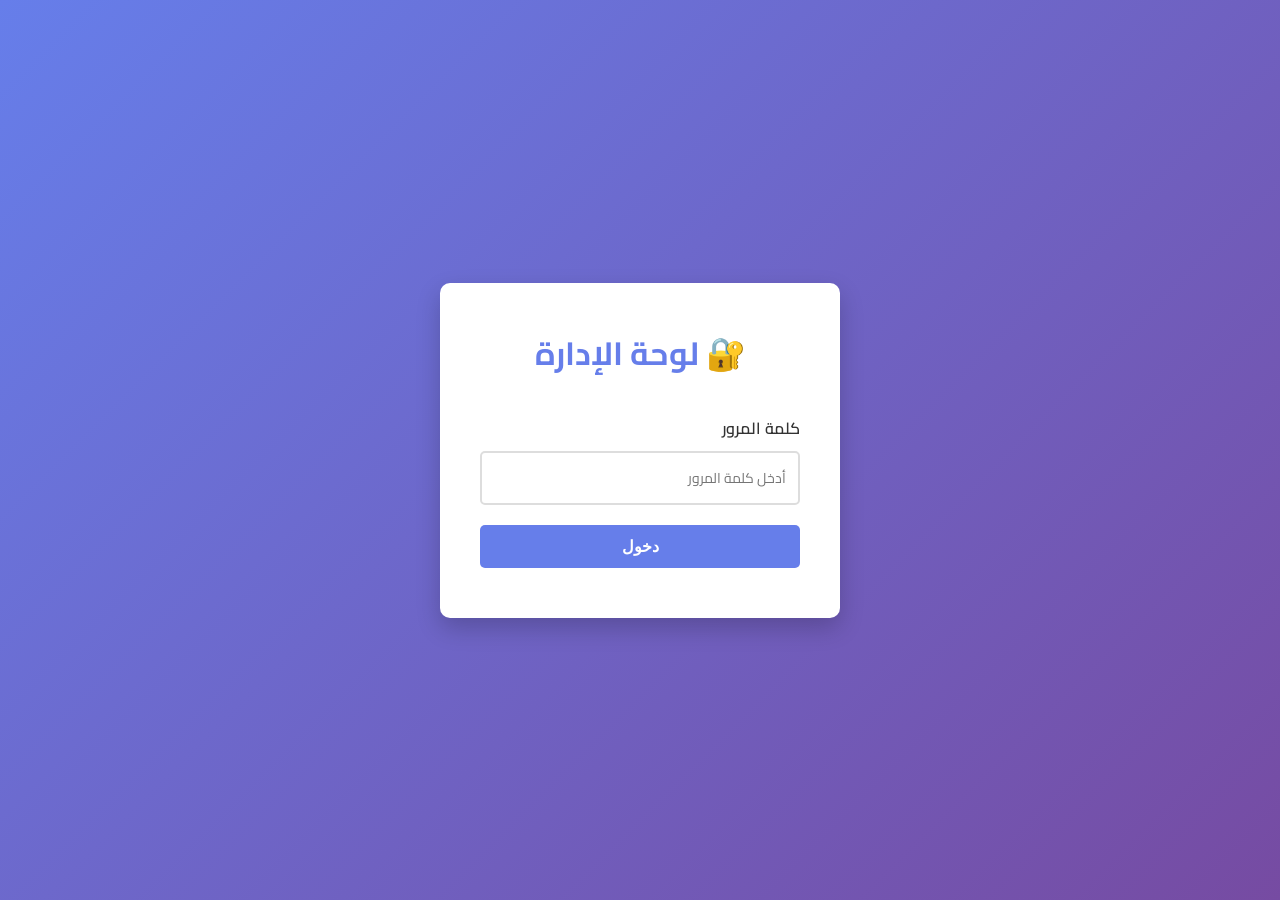
==== admin.html @ 6817ad27 "إضافة صفحة لوحة الإدارة (admin.html)" ====
<!DOCTYPE html>
<html lang="ar" dir="rtl">
<head>
  <meta charset="UTF-8" />
  <meta name="viewport" content="width=device-width, initial-scale=1.0" />
  <title>لوحة الإدارة - Health Care</title>
  <link rel="preconnect" href="https://fonts.googleapis.com">
  <link rel="preconnect" href="https://fonts.gstatic.com" crossorigin>
  <link href="https://fonts.googleapis.com/css2?family=Cairo:wght@400;500;600;700;800&display=swap" rel="stylesheet">
  <style>
    * {
      margin: 0;
      padding: 0;
      box-sizing: border-box;
    }

    body {
      font-family: 'Cairo', sans-serif;
      background: #f5f5f5;
      color: #333;
    }

    .login-container {
      display: flex;
      justify-content: center;
      align-items: center;
      min-height: 100vh;
      background: linear-gradient(135deg, #667eea 0%, #764ba2 100%);
    }

    .login-box {
      background: white;
      padding: 40px;
      border-radius: 10px;
      box-shadow: 0 10px 25px rgba(0, 0, 0, 0.2);
      width: 100%;
      max-width: 400px;
    }

    .login-box h1 {
      text-align: center;
      margin-bottom: 30px;
      color: #667eea;
    }

    .form-group {
      margin-bottom: 20px;
    }

    .form-group label {
      display: block;
      margin-bottom: 8px;
      font-weight: 600;
    }

    .form-group input {
      width: 100%;
      padding: 12px;
      border: 2px solid #ddd;
      border-radius: 5px;
      font-family: 'Cairo', sans-serif;
      font-size: 16px;
    }

    .form-group input:focus {
      outline: none;
      border-color: #667eea;
    }

    .login-btn {
      width: 100%;
      padding: 12px;
      background: #667eea;
      color: white;
      border: none;
      border-radius: 5px;
      font-size: 16px;
      font-weight: 600;
      cursor: pointer;
      transition: background 0.3s;
    }

    .login-btn:hover {
      background: #764ba2;
    }

    .error {
      color: #e74c3c;
      margin-top: 10px;
      text-align: center;
    }

    /* Admin Panel */
    .admin-container {
      display: none;
      min-height: 100vh;
      background: #f5f5f5;
    }

    .admin-header {
      background: #667eea;
      color: white;
      padding: 20px;
      display: flex;
      justify-content: space-between;
      align-items: center;
    }

    .admin-header h1 {
      font-size: 24px;
    }

    .logout-btn {
      padding: 10px 20px;
      background: #e74c3c;
      color: white;
      border: none;
      border-radius: 5px;
      cursor: pointer;
      font-family: 'Cairo', sans-serif;
    }

    .admin-content {
      padding: 30px;
      max-width: 1200px;
      margin: 0 auto;
    }

    .tabs {
      display: flex;
      gap: 10px;
      margin-bottom: 30px;
      border-bottom: 2px solid #ddd;
    }

    .tab-button {
      padding: 12px 20px;
      background: white;
      border: none;
      cursor: pointer;
      font-family: 'Cairo', sans-serif;
      font-size: 16px;
      font-weight: 600;
      border-bottom: 3px solid transparent;
      transition: all 0.3s;
    }

    .tab-button.active {
      color: #667eea;
      border-bottom-color: #667eea;
    }

    .tab-content {
      display: none;
    }

    .tab-content.active {
      display: block;
    }

    .form-section {
      background: white;
      padding: 25px;
      border-radius: 10px;
      box-shadow: 0 2px 10px rgba(0, 0, 0, 0.1);
      margin-bottom: 30px;
    }

    .form-section h2 {
      margin-bottom: 20px;
      color: #667eea;
    }

    .form-row {
      display: grid;
      grid-template-columns: 1fr 1fr;
      gap: 20px;
      margin-bottom: 20px;
    }

    .form-row.full {
      grid-template-columns: 1fr;
    }

    .form-group {
      display: flex;
      flex-direction: column;
    }

    .form-group label {
      margin-bottom: 8px;
      font-weight: 600;
      color: #333;
    }

    .form-group input,
    .form-group textarea,
    .form-group select {
      padding: 12px;
      border: 2px solid #ddd;
      border-radius: 5px;
      font-family: 'Cairo', sans-serif;
      font-size: 14px;
    }

    .form-group input:focus,
    .form-group textarea:focus,
    .form-group select:focus {
      outline: none;
      border-color: #667eea;
    }

    .form-group textarea {
      resize: vertical;
      min-height: 80px;
    }

    .button-group {
      display: flex;
      gap: 10px;
      justify-content: flex-end;
    }

    .btn {
      padding: 12px 25px;
      border: none;
      border-radius: 5px;
      cursor: pointer;
      font-family: 'Cairo', sans-serif;
      font-weight: 600;
      transition: all 0.3s;
    }

    .btn-primary {
      background: #667eea;
      color: white;
    }

    .btn-primary:hover {
      background: #764ba2;
    }

    .btn-secondary {
      background: #95a5a6;
      color: white;
    }

    .btn-secondary:hover {
      background: #7f8c8d;
    }

    .btn-danger {
      background: #e74c3c;
      color: white;
    }

    .btn-danger:hover {
      background: #c0392b;
    }

    .btn-success {
      background: #27ae60;
      color: white;
    }

    .btn-success:hover {
      background: #229954;
    }

    .products-table {
      width: 100%;
      border-collapse: collapse;
      background: white;
      border-radius: 10px;
      overflow: hidden;
      box-shadow: 0 2px 10px rgba(0, 0, 0, 0.1);
    }

    .products-table thead {
      background: #667eea;
      color: white;
    }

    .products-table th,
    .products-table td {
      padding: 15px;
      text-align: right;
      border-bottom: 1px solid #ecf0f1;
    }

    .products-table tbody tr:hover {
      background: #f8f9fa;
    }

    .products-table .product-actions {
      display: flex;
      gap: 10px;
    }

    .btn-sm {
      padding: 8px 15px;
      font-size: 12px;
    }

    .image-preview {
      max-width: 100px;
      border-radius: 5px;
    }

    .empty-message {
      text-align: center;
      padding: 40px;
      color: #7f8c8d;
      font-size: 18px;
    }

    .category-select {
      display: flex;
      gap: 10px;
      margin-bottom: 20px;
    }

    .category-select label {
      display: flex;
      align-items: center;
      gap: 8px;
      cursor: pointer;
    }

    .success-message {
      background: #d4edda;
      color: #155724;
      padding: 15px;
      border-radius: 5px;
      margin-bottom: 20px;
      border: 1px solid #c3e6cb;
      display: none;
    }

    .success-message.show {
      display: block;
    }

    .modal-overlay {
      display: none;
      position: fixed;
      top: 0;
      left: 0;
      right: 0;
      bottom: 0;
      background: rgba(0, 0, 0, 0.5);
      z-index: 1000;
      justify-content: center;
      align-items: center;
    }

    .modal-overlay.show {
      display: flex;
    }

    .modal {
      background: white;
      border-radius: 10px;
      padding: 30px;
      max-width: 500px;
      width: 90%;
      box-shadow: 0 10px 40px rgba(0, 0, 0, 0.2);
    }

    .modal h3 {
      margin-bottom: 20px;
      color: #667eea;
    }

    .modal-buttons {
      display: flex;
      gap: 10px;
      justify-content: flex-end;
      margin-top: 20px;
    }

    @media (max-width: 768px) {
      .form-row {
        grid-template-columns: 1fr;
      }

      .products-table {
        font-size: 12px;
      }

      .products-table th,
      .products-table td {
        padding: 10px;
      }
    }
  </style>
</head>
<body>
  <!-- Login Form -->
  <div class="login-container" id="loginContainer">
    <div class="login-box">
      <h1>🔐 لوحة الإدارة</h1>
      <form onsubmit="handleLogin(event)">
        <div class="form-group">
          <label>كلمة المرور</label>
          <input type="password" id="passwordInput" placeholder="أدخل كلمة المرور" required />
        </div>
        <button type="submit" class="login-btn">دخول</button>
        <div class="error" id="loginError"></div>
      </form>
    </div>
  </div>

  <!-- Admin Panel -->
  <div class="admin-container" id="adminContainer">
    <header class="admin-header">
      <h1>🏥 لوحة إدارة Health Care</h1>
      <button class="logout-btn" onclick="handleLogout()">تسجيل الخروج</button>
    </header>

    <div class="admin-content">
      <div class="success-message" id="successMessage"></div>

      <div class="tabs">
        <button class="tab-button active" onclick="switchTab('add-product')">➕ إضافة منتج</button>
        <button class="tab-button" onclick="switchTab('manage-products')">📋 إدارة المنتجات</button>
        <button class="tab-button" onclick="switchTab('backup')">💾 النسخ الاحتياطية</button>
      </div>

      <!-- Add Product Tab -->
      <div class="tab-content active" id="add-product">
        <div class="form-section">
          <h2>إضافة منتج جديد</h2>
          <form onsubmit="handleAddProduct(event)">
            <div class="form-row">
              <div class="form-group">
                <label>اسم المنتج *</label>
                <input type="text" id="productName" placeholder="مثال: كمادات حرارية" required />
              </div>
              <div class="form-group">
                <label>السعر *</label>
                <input type="number" id="productPrice" placeholder="100" min="0" required />
              </div>
            </div>

            <div class="form-row">
              <div class="form-group">
                <label>الفئة *</label>
                <select id="productCategory" required>
                  <option value="">اختر الفئة</option>
                  <option value="health">🏠 الرعاية الصحية</option>
                  <option value="science">🎓 الكليات العلمية</option>
                  <option value="laboratory">🧪 معامل التحاليل الطبية</option>
                </select>
              </div>
              <div class="form-group">
                <label>الرمز التعبيري (Emoji) *</label>
                <input type="text" id="productEmoji" placeholder="مثال: 🧊" maxlength="2" required />
              </div>
            </div>

            <div class="form-row full">
              <div class="form-group">
                <label>الوصف *</label>
                <textarea id="productDescription" placeholder="وصف المنتج" required></textarea>
              </div>
            </div>

            <div class="form-row full">
              <div class="form-group">
                <label>رابط الصورة (URL) *</label>
                <input type="url" id="productImage" placeholder="https://..." required />
              </div>
            </div>

            <div class="button-group">
              <button type="button" class="btn btn-secondary" onclick="resetAddForm()">مسح</button>
              <button type="submit" class="btn btn-primary">➕ إضافة المنتج</button>
            </div>
          </form>
        </div>
      </div>

      <!-- Manage Products Tab -->
      <div class="tab-content" id="manage-products">
        <div class="form-section">
          <h2>إدارة المنتجات</h2>
          <div id="productsContainer" class="empty-message">جاري التحميل...</div>
        </div>
      </div>

      <!-- Backup Tab -->
      <div class="tab-content" id="backup">
        <div class="form-section">
          <h2>النسخ الاحتياطية</h2>
          <p style="margin-bottom: 20px;">استخدم هذه الخيارات للنسخ الاحتياطي واستعادة بيانات المنتجات.</p>
          <div class="button-group">
            <button class="btn btn-primary" onclick="exportData()">📥 تصدير البيانات (JSON)</button>
            <button class="btn btn-success" onclick="document.getElementById('importFile').click()">📤 استيراد البيانات</button>
            <button class="btn btn-danger" onclick="confirmResetData()">🔄 إعادة تعيين البيانات الافتراضية</button>
          </div>
          <input type="file" id="importFile" accept=".json" style="display: none" onchange="handleImportData(event)" />
        </div>
      </div>
    </div>
  </div>

  <!-- Edit Modal -->
  <div class="modal-overlay" id="editModal">
    <div class="modal">
      <h3>تعديل المنتج</h3>
      <form onsubmit="handleEditProduct(event)">
        <input type="hidden" id="editProductId" />
        <div class="form-group">
          <label>اسم المنتج</label>
          <input type="text" id="editProductName" required />
        </div>
        <div class="form-group">
          <label>السعر</label>
          <input type="number" id="editProductPrice" min="0" required />
        </div>
        <div class="form-group">
          <label>الوصف</label>
          <textarea id="editProductDescription" required></textarea>
        </div>
        <div class="form-group">
          <label>الرمز التعبيري</label>
          <input type="text" id="editProductEmoji" maxlength="2" required />
        </div>
        <div class="form-group">
          <label>رابط الصورة</label>
          <input type="url" id="editProductImage" required />
        </div>
        <div class="modal-buttons">
          <button type="button" class="btn btn-secondary" onclick="closeEditModal()">إلغاء</button>
          <button type="submit" class="btn btn-primary">✓ حفظ التغييرات</button>
        </div>
      </form>
    </div>
  </div>

  <!-- Delete Confirmation Modal -->
  <div class="modal-overlay" id="deleteModal">
    <div class="modal">
      <h3>تأكيد الحذف</h3>
      <p>هل أنت متأكد من حذف هذا المنتج؟</p>
      <div class="modal-buttons">
        <button class="btn btn-secondary" onclick="closeDeleteModal()">إلغاء</button>
        <button class="btn btn-danger" onclick="confirmDelete()">✓ حذف</button>
      </div>
    </div>
  </div>

  <script src="admin.js"></script>
</body>
</html>
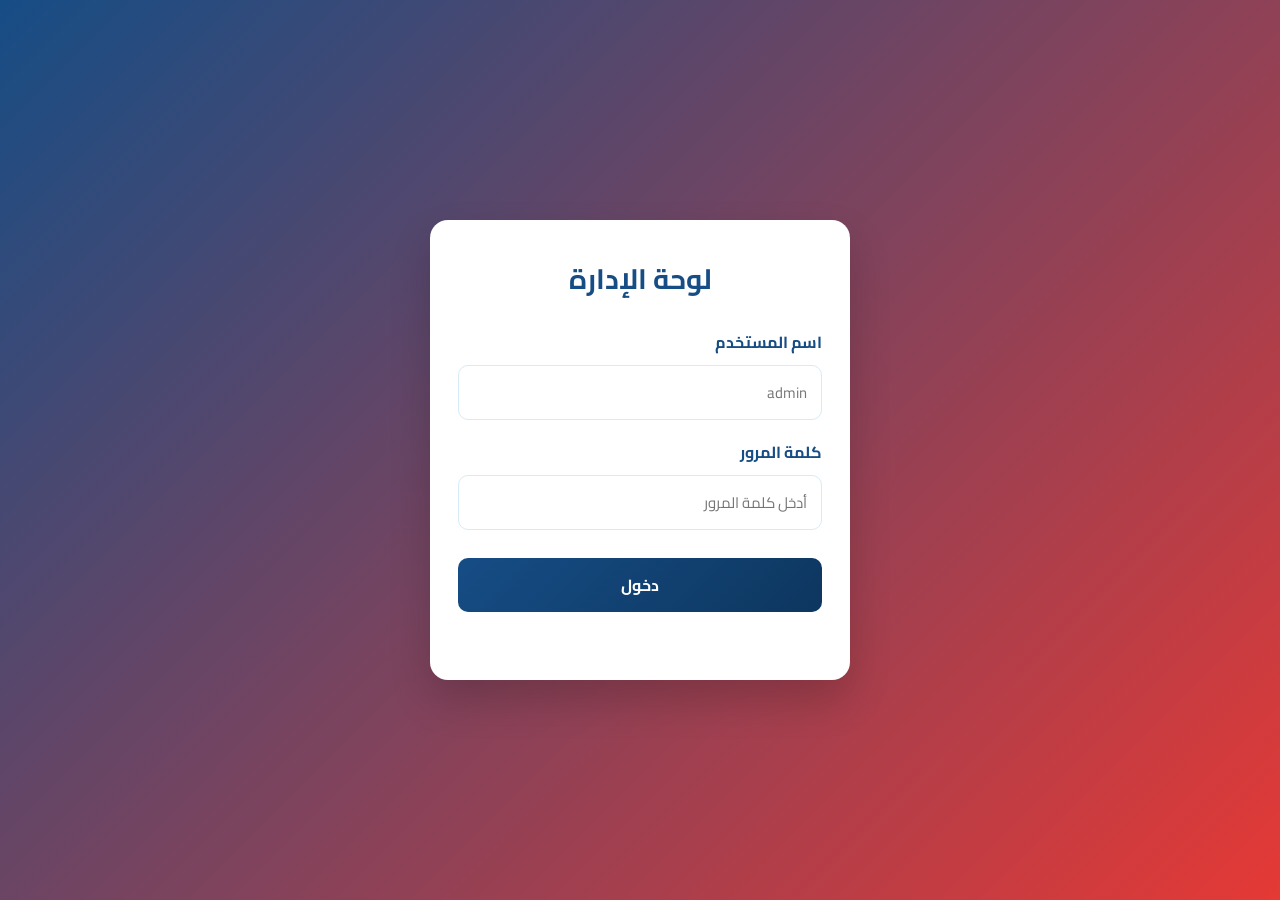
==== commit 50ee962b: "Refactor admin.html for improved UI and styling Updated the title and improved styling variables in " ====
--- a/admin.html
+++ b/admin.html
@@ -3,551 +3,488 @@
 <head>
   <meta charset="UTF-8" />
   <meta name="viewport" content="width=device-width, initial-scale=1.0" />
-  <title>لوحة الإدارة - Health Care</title>
+  <title>لوحة الإدارة | Health Care</title>
   <link rel="preconnect" href="https://fonts.googleapis.com">
   <link rel="preconnect" href="https://fonts.gstatic.com" crossorigin>
   <link href="https://fonts.googleapis.com/css2?family=Cairo:wght@400;500;600;700;800&display=swap" rel="stylesheet">
   <style>
-    * {
-      margin: 0;
-      padding: 0;
-      box-sizing: border-box;
-    }
-
+    :root {
+      --primary: #164d85;
+      --primary-dark: #0d365f;
+      --secondary: #e53935;
+      --secondary-dark: #c62828;
+      --soft-blue: #ebf8ff;
+      --soft-bg: #f4fbff;
+      --white: #ffffff;
+      --text: #173b63;
+      --muted: #55789b;
+      --border: #d7ebf6;
+    }
+
+    * { box-sizing: border-box; margin: 0; padding: 0; }
     body {
-      font-family: 'Cairo', sans-serif;
-      background: #f5f5f5;
-      color: #333;
+      font-family: "Cairo", sans-serif;
+      background: var(--soft-bg);
+      color: var(--text);
+      direction: rtl;
+      line-height: 1.8;
     }
 
     .login-container {
-      display: flex;
+      min-height: 100vh;
+      display: flex;
+      align-items: center;
       justify-content: center;
-      align-items: center;
-      min-height: 100vh;
-      background: linear-gradient(135deg, #667eea 0%, #764ba2 100%);
+      background: linear-gradient(135deg, var(--primary), var(--secondary));
+      padding: 20px;
     }
 
     .login-box {
-      background: white;
-      padding: 40px;
-      border-radius: 10px;
-      box-shadow: 0 10px 25px rgba(0, 0, 0, 0.2);
       width: 100%;
-      max-width: 400px;
+      max-width: 420px;
+      background: var(--white);
+      border-radius: 18px;
+      padding: 34px 28px;
+      box-shadow: 0 20px 40px rgba(0, 0, 0, 0.18);
     }
 
     .login-box h1 {
+      color: var(--primary);
       text-align: center;
-      margin-bottom: 30px;
-      color: #667eea;
+      margin-bottom: 24px;
+      font-size: 28px;
     }
 
     .form-group {
-      margin-bottom: 20px;
+      margin-bottom: 18px;
     }
 
     .form-group label {
       display: block;
       margin-bottom: 8px;
-      font-weight: 600;
-    }
-
-    .form-group input {
-      width: 100%;
-      padding: 12px;
-      border: 2px solid #ddd;
-      border-radius: 5px;
-      font-family: 'Cairo', sans-serif;
-      font-size: 16px;
-    }
-
-    .form-group input:focus {
-      outline: none;
-      border-color: #667eea;
-    }
-
-    .login-btn {
-      width: 100%;
-      padding: 12px;
-      background: #667eea;
-      color: white;
-      border: none;
-      border-radius: 5px;
-      font-size: 16px;
-      font-weight: 600;
-      cursor: pointer;
-      transition: background 0.3s;
-    }
-
-    .login-btn:hover {
-      background: #764ba2;
-    }
-
-    .error {
-      color: #e74c3c;
-      margin-top: 10px;
-      text-align: center;
-    }
-
-    /* Admin Panel */
-    .admin-container {
-      display: none;
-      min-height: 100vh;
-      background: #f5f5f5;
-    }
-
-    .admin-header {
-      background: #667eea;
-      color: white;
-      padding: 20px;
-      display: flex;
-      justify-content: space-between;
-      align-items: center;
-    }
-
-    .admin-header h1 {
-      font-size: 24px;
-    }
-
-    .logout-btn {
-      padding: 10px 20px;
-      background: #e74c3c;
-      color: white;
-      border: none;
-      border-radius: 5px;
-      cursor: pointer;
-      font-family: 'Cairo', sans-serif;
-    }
-
-    .admin-content {
-      padding: 30px;
-      max-width: 1200px;
-      margin: 0 auto;
-    }
-
-    .tabs {
-      display: flex;
-      gap: 10px;
-      margin-bottom: 30px;
-      border-bottom: 2px solid #ddd;
-    }
-
-    .tab-button {
-      padding: 12px 20px;
-      background: white;
-      border: none;
-      cursor: pointer;
-      font-family: 'Cairo', sans-serif;
-      font-size: 16px;
-      font-weight: 600;
-      border-bottom: 3px solid transparent;
-      transition: all 0.3s;
-    }
-
-    .tab-button.active {
-      color: #667eea;
-      border-bottom-color: #667eea;
-    }
-
-    .tab-content {
-      display: none;
-    }
-
-    .tab-content.active {
-      display: block;
-    }
-
-    .form-section {
-      background: white;
-      padding: 25px;
-      border-radius: 10px;
-      box-shadow: 0 2px 10px rgba(0, 0, 0, 0.1);
-      margin-bottom: 30px;
-    }
-
-    .form-section h2 {
-      margin-bottom: 20px;
-      color: #667eea;
-    }
-
-    .form-row {
-      display: grid;
-      grid-template-columns: 1fr 1fr;
-      gap: 20px;
-      margin-bottom: 20px;
-    }
-
-    .form-row.full {
-      grid-template-columns: 1fr;
-    }
-
-    .form-group {
-      display: flex;
-      flex-direction: column;
-    }
-
-    .form-group label {
-      margin-bottom: 8px;
-      font-weight: 600;
-      color: #333;
+      color: var(--primary);
+      font-weight: 700;
     }
 
     .form-group input,
     .form-group textarea,
     .form-group select {
-      padding: 12px;
-      border: 2px solid #ddd;
-      border-radius: 5px;
-      font-family: 'Cairo', sans-serif;
-      font-size: 14px;
+      width: 100%;
+      padding: 12px 14px;
+      border-radius: 10px;
+      border: 1px solid var(--border);
+      font-size: 15px;
+      font-family: "Cairo", sans-serif;
+      outline: none;
     }
 
     .form-group input:focus,
     .form-group textarea:focus,
     .form-group select:focus {
-      outline: none;
-      border-color: #667eea;
+      border-color: var(--primary);
+      box-shadow: 0 0 0 4px rgba(22, 77, 133, 0.08);
     }
 
     .form-group textarea {
+      min-height: 90px;
       resize: vertical;
-      min-height: 80px;
-    }
-
-    .button-group {
-      display: flex;
+    }
+
+    .login-btn,
+    .btn {
+      border: none;
+      border-radius: 10px;
+      padding: 12px 18px;
+      font-family: "Cairo", sans-serif;
+      font-weight: 700;
+      cursor: pointer;
+      transition: 0.2s ease;
+    }
+
+    .login-btn {
+      width: 100%;
+      background: linear-gradient(135deg, var(--primary), var(--primary-dark));
+      color: var(--white);
+      font-size: 16px;
+      margin-top: 10px;
+    }
+
+    .login-btn:hover { transform: translateY(-2px); }
+
+    .error {
+      color: var(--secondary);
+      font-weight: 700;
+      text-align: center;
+      margin-top: 12px;
+      min-height: 22px;
+    }
+
+    .admin-panel {
+      display: none;
+      max-width: 1300px;
+      margin: 0 auto;
+      padding: 28px 18px 50px;
+    }
+
+    .topbar {
+      display: flex;
+      justify-content: space-between;
+      align-items: center;
+      background: var(--white);
+      border-radius: 16px;
+      box-shadow: 0 8px 24px rgba(0,0,0,0.06);
+      padding: 20px 24px;
+      margin-bottom: 22px;
+      flex-wrap: wrap;
       gap: 10px;
+    }
+
+    .topbar h2 {
+      color: var(--primary);
+      font-size: 24px;
+    }
+
+    .topbar-actions {
+      display: flex;
+      gap: 10px;
+      align-items: center;
+    }
+
+    .logout-btn {
+      background: var(--secondary);
+      color: var(--white);
+      padding: 12px 20px;
+    }
+
+    .logout-btn:hover {
+      background: var(--secondary-dark);
+    }
+
+    .tabs {
+      display: flex;
+      flex-wrap: wrap;
+      gap: 12px;
+      margin-bottom: 20px;
+    }
+
+    .tab-btn {
+      background: var(--white);
+      border: 1px solid var(--border);
+      border-radius: 10px;
+      color: var(--primary);
+      font-weight: 700;
+      cursor: pointer;
+      padding: 10px 16px;
+      transition: 0.2s ease;
+    }
+
+    .tab-btn.active {
+      background: #eef3ff;
+      border-color: #bad0ff;
+    }
+
+    .panel {
+      display: none;
+      background: var(--white);
+      box-shadow: 0 8px 24px rgba(0,0,0,0.06);
+      border-radius: 16px;
+      padding: 26px;
+    }
+
+    .panel.active { display: block; }
+
+    .panel h3 {
+      color: var(--primary);
+      margin-bottom: 18px;
+    }
+
+    .grid {
+      display: grid;
+      grid-template-columns: repeat(2, minmax(0, 1fr));
+      gap: 18px;
+    }
+
+    .grid .full {
+      grid-column: 1 / -1;
+    }
+
+    .actions {
+      display: flex;
       justify-content: flex-end;
-    }
-
-    .btn {
-      padding: 12px 25px;
-      border: none;
-      border-radius: 5px;
-      cursor: pointer;
-      font-family: 'Cairo', sans-serif;
-      font-weight: 600;
-      transition: all 0.3s;
+      gap: 10px;
+      margin-top: 18px;
+      flex-wrap: wrap;
     }
 
     .btn-primary {
-      background: #667eea;
-      color: white;
+      background: var(--primary);
+      color: var(--white);
     }
 
     .btn-primary:hover {
-      background: #764ba2;
+      background: var(--primary-dark);
+    }
+
+    .btn-danger {
+      background: var(--secondary);
+      color: var(--white);
+    }
+
+    .btn-danger:hover {
+      background: var(--secondary-dark);
     }
 
     .btn-secondary {
-      background: #95a5a6;
-      color: white;
-    }
-
-    .btn-secondary:hover {
-      background: #7f8c8d;
-    }
-
-    .btn-danger {
-      background: #e74c3c;
-      color: white;
-    }
-
-    .btn-danger:hover {
-      background: #c0392b;
+      background: #edf1f5;
+      color: var(--text);
     }
 
     .btn-success {
-      background: #27ae60;
-      color: white;
-    }
-
-    .btn-success:hover {
-      background: #229954;
-    }
-
-    .products-table {
+      background: #20b26b;
+      color: var(--white);
+    }
+
+    table {
       width: 100%;
       border-collapse: collapse;
-      background: white;
+      margin-top: 12px;
+    }
+
+    th, td {
+      text-align: right;
+      padding: 12px 10px;
+      border-bottom: 1px solid #eff3f8;
+      vertical-align: top;
+    }
+
+    th {
+      background: #f4f8ff;
+      color: var(--primary);
+      font-weight: 700;
+    }
+
+    img.product-thumb {
+      width: 72px;
+      height: 72px;
+      object-fit: cover;
       border-radius: 10px;
-      overflow: hidden;
-      box-shadow: 0 2px 10px rgba(0, 0, 0, 0.1);
-    }
-
-    .products-table thead {
-      background: #667eea;
-      color: white;
-    }
-
-    .products-table th,
-    .products-table td {
-      padding: 15px;
-      text-align: right;
-      border-bottom: 1px solid #ecf0f1;
-    }
-
-    .products-table tbody tr:hover {
-      background: #f8f9fa;
-    }
-
-    .products-table .product-actions {
-      display: flex;
-      gap: 10px;
-    }
-
-    .btn-sm {
-      padding: 8px 15px;
+    }
+
+    .mini-actions {
+      display: flex;
+      gap: 8px;
+      flex-wrap: wrap;
+    }
+
+    .mini-actions .btn {
       font-size: 12px;
-    }
-
-    .image-preview {
-      max-width: 100px;
-      border-radius: 5px;
-    }
-
-    .empty-message {
-      text-align: center;
-      padding: 40px;
-      color: #7f8c8d;
-      font-size: 18px;
-    }
-
-    .category-select {
-      display: flex;
-      gap: 10px;
-      margin-bottom: 20px;
-    }
-
-    .category-select label {
-      display: flex;
-      align-items: center;
-      gap: 8px;
-      cursor: pointer;
-    }
-
-    .success-message {
-      background: #d4edda;
-      color: #155724;
-      padding: 15px;
-      border-radius: 5px;
-      margin-bottom: 20px;
-      border: 1px solid #c3e6cb;
+      padding: 8px 12px;
+    }
+
+    .toast {
       display: none;
-    }
-
-    .success-message.show {
+      background: #ecfdf5;
+      color: #065f46;
+      border: 1px solid #a7f3d0;
+      border-radius: 10px;
+      padding: 12px 14px;
+      margin-bottom: 18px;
+      font-weight: 700;
+    }
+
+    .toast.show {
       display: block;
     }
 
-    .modal-overlay {
+    .modal {
       display: none;
       position: fixed;
-      top: 0;
-      left: 0;
-      right: 0;
-      bottom: 0;
-      background: rgba(0, 0, 0, 0.5);
+      inset: 0;
+      background: rgba(0,0,0,0.5);
       z-index: 1000;
+      align-items: center;
       justify-content: center;
-      align-items: center;
-    }
-
-    .modal-overlay.show {
-      display: flex;
-    }
-
-    .modal {
-      background: white;
-      border-radius: 10px;
+      padding: 20px;
+    }
+
+    .modal.show {
+      display: flex;
+    }
+
+    .modal-content {
+      background: var(--white);
+      border-radius: 18px;
+      padding: 24px;
+      width: min(600px, 100%);
+      max-height: 90vh;
+      overflow-y: auto;
+    }
+
+    .empty-state {
       padding: 30px;
-      max-width: 500px;
-      width: 90%;
-      box-shadow: 0 10px 40px rgba(0, 0, 0, 0.2);
-    }
-
-    .modal h3 {
-      margin-bottom: 20px;
-      color: #667eea;
-    }
-
-    .modal-buttons {
-      display: flex;
-      gap: 10px;
-      justify-content: flex-end;
-      margin-top: 20px;
-    }
-
-    @media (max-width: 768px) {
-      .form-row {
+      text-align: center;
+      color: var(--muted);
+    }
+
+    @media (max-width: 700px) {
+      .grid {
         grid-template-columns: 1fr;
       }
-
-      .products-table {
-        font-size: 12px;
+      .topbar {
+        flex-direction: column;
+        align-items: flex-start;
       }
-
-      .products-table th,
-      .products-table td {
-        padding: 10px;
+      .topbar-actions {
+        flex-direction: column;
+        width: 100%;
+      }
+      .topbar-actions .btn {
+        width: 100%;
       }
     }
   </style>
 </head>
 <body>
-  <!-- Login Form -->
-  <div class="login-container" id="loginContainer">
+
+  <!-- LOGIN FORM -->
+  <div class="login-container" id="loginWrap">
     <div class="login-box">
-      <h1>🔐 لوحة الإدارة</h1>
-      <form onsubmit="handleLogin(event)">
-        <div class="form-group">
-          <label>كلمة المرور</label>
-          <input type="password" id="passwordInput" placeholder="أدخل كلمة المرور" required />
-        </div>
-        <button type="submit" class="login-btn">دخول</button>
-        <div class="error" id="loginError"></div>
+      <h1>لوحة الإدارة</h1>
+      <div class="form-group">
+        <label>اسم المستخدم</label>
+        <input id="adminUsername" type="text" placeholder="admin" />
+      </div>
+      <div class="form-group">
+        <label>كلمة المرور</label>
+        <input id="adminPassword" type="password" placeholder="أدخل كلمة المرور" />
+      </div>
+      <button class="btn login-btn" onclick="loginAdmin()">دخول</button>
+      <div id="loginError" class="error"></div>
+    </div>
+  </div>
+
+  <!-- ADMIN PANEL -->
+  <div class="admin-panel" id="adminPanel">
+    <div class="topbar">
+      <h2>Health Care | إدارة المنتجات</h2>
+      <div class="topbar-actions">
+        <button class="btn btn-secondary" onclick="changePassword()">تغيير كلمة المرور</button>
+        <button class="btn logout-btn" onclick="logoutAdmin()">تسجيل الخروج</button>
+      </div>
+    </div>
+
+    <div id="toast" class="toast"></div>
+
+    <div class="tabs">
+      <button class="tab-btn active" data-tab="add">➕ إضافة منتج</button>
+      <button class="tab-btn" data-tab="manage">📋 إدارة المنتجات</button>
+      <button class="tab-btn" data-tab="backup">💾 نسخ احتياطي</button>
+    </div>
+
+    <!-- ADD PRODUCT TAB -->
+    <div id="addPanel" class="panel active">
+      <h3>إضافة منتج جديد</h3>
+      <form id="addProductForm">
+        <div class="grid">
+          <div class="form-group">
+            <label>اسم المنتج</label>
+            <input type="text" id="productName" required />
+          </div>
+
+          <div class="form-group">
+            <label>السعر</label>
+            <input type="number" id="productPrice" min="0" required />
+          </div>
+
+          <div class="form-group">
+            <label>الفئة</label>
+            <select id="productCategory" required>
+              <option value="">اختر الفئة</option>
+              <option value="health">الرعاية الصحية</option>
+              <option value="science">الكليات العلمية</option>
+              <option value="laboratory">معامل التحاليل الطبية</option>
+            </select>
+          </div>
+
+          <div class="form-group">
+            <label>رمز المنتج</label>
+            <input type="text" id="productIcon" maxlength="2" required />
+          </div>
+
+          <div class="form-group full">
+            <label>الوصف</label>
+            <textarea id="productDescription" required></textarea>
+          </div>
+
+          <div class="form-group full">
+            <label>رابط الصورة</label>
+            <input type="url" id="productImage" required />
+          </div>
+        </div>
+
+        <div class="actions">
+          <button type="button" class="btn btn-secondary" onclick="resetAddForm()">مسح</button>
+          <button type="submit" class="btn btn-primary">إضافة المنتج</button>
+        </div>
       </form>
     </div>
+
+    <!-- MANAGE PRODUCTS TAB -->
+    <div id="managePanel" class="panel">
+      <h3>إدارة المنتجات</h3>
+      <div id="productsTableContainer"></div>
+    </div>
+
+    <!-- BACKUP TAB -->
+    <div id="backupPanel" class="panel">
+      <h3>النسخ الاحتياطي</h3>
+      <div class="actions">
+        <button class="btn btn-success" onclick="exportProducts()">📥 تصدير JSON</button>
+        <button class="btn btn-secondary" onclick="document.getElementById('importInput').click()">📤 استيراد JSON</button>
+        <button class="btn btn-danger" onclick="resetToDefaultProducts()">🔄 إعادة تعيين</button>
+      </div>
+      <input type="file" id="importInput" style="display:none" accept=".json" onchange="importProducts(event)" />
+    </div>
   </div>
 
-  <!-- Admin Panel -->
-  <div class="admin-container" id="adminContainer">
-    <header class="admin-header">
-      <h1>🏥 لوحة إدارة Health Care</h1>
-      <button class="logout-btn" onclick="handleLogout()">تسجيل الخروج</button>
-    </header>
-
-    <div class="admin-content">
-      <div class="success-message" id="successMessage"></div>
-
-      <div class="tabs">
-        <button class="tab-button active" onclick="switchTab('add-product')">➕ إضافة منتج</button>
-        <button class="tab-button" onclick="switchTab('manage-products')">📋 إدارة المنتجات</button>
-        <button class="tab-button" onclick="switchTab('backup')">💾 النسخ الاحتياطية</button>
-      </div>
-
-      <!-- Add Product Tab -->
-      <div class="tab-content active" id="add-product">
-        <div class="form-section">
-          <h2>إضافة منتج جديد</h2>
-          <form onsubmit="handleAddProduct(event)">
-            <div class="form-row">
-              <div class="form-group">
-                <label>اسم المنتج *</label>
-                <input type="text" id="productName" placeholder="مثال: كمادات حرارية" required />
-              </div>
-              <div class="form-group">
-                <label>السعر *</label>
-                <input type="number" id="productPrice" placeholder="100" min="0" required />
-              </div>
-            </div>
-
-            <div class="form-row">
-              <div class="form-group">
-                <label>الفئة *</label>
-                <select id="productCategory" required>
-                  <option value="">اختر الفئة</option>
-                  <option value="health">🏠 الرعاية الصحية</option>
-                  <option value="science">🎓 الكليات العلمية</option>
-                  <option value="laboratory">🧪 معامل التحاليل الطبية</option>
-                </select>
-              </div>
-              <div class="form-group">
-                <label>الرمز التعبيري (Emoji) *</label>
-                <input type="text" id="productEmoji" placeholder="مثال: 🧊" maxlength="2" required />
-              </div>
-            </div>
-
-            <div class="form-row full">
-              <div class="form-group">
-                <label>الوصف *</label>
-                <textarea id="productDescription" placeholder="وصف المنتج" required></textarea>
-              </div>
-            </div>
-
-            <div class="form-row full">
-              <div class="form-group">
-                <label>رابط الصورة (URL) *</label>
-                <input type="url" id="productImage" placeholder="https://..." required />
-              </div>
-            </div>
-
-            <div class="button-group">
-              <button type="button" class="btn btn-secondary" onclick="resetAddForm()">مسح</button>
-              <button type="submit" class="btn btn-primary">➕ إضافة المنتج</button>
-            </div>
-          </form>
-        </div>
-      </div>
-
-      <!-- Manage Products Tab -->
-      <div class="tab-content" id="manage-products">
-        <div class="form-section">
-          <h2>إدارة المنتجات</h2>
-          <div id="productsContainer" class="empty-message">جاري التحميل...</div>
-        </div>
-      </div>
-
-      <!-- Backup Tab -->
-      <div class="tab-content" id="backup">
-        <div class="form-section">
-          <h2>النسخ الاحتياطية</h2>
-          <p style="margin-bottom: 20px;">استخدم هذه الخيارات للنسخ الاحتياطي واستعادة بيانات المنتجات.</p>
-          <div class="button-group">
-            <button class="btn btn-primary" onclick="exportData()">📥 تصدير البيانات (JSON)</button>
-            <button class="btn btn-success" onclick="document.getElementById('importFile').click()">📤 استيراد البيانات</button>
-            <button class="btn btn-danger" onclick="confirmResetData()">🔄 إعادة تعيين البيانات الافتراضية</button>
-          </div>
-          <input type="file" id="importFile" accept=".json" style="display: none" onchange="handleImportData(event)" />
-        </div>
-      </div>
-    </div>
-  </div>
-
-  <!-- Edit Modal -->
-  <div class="modal-overlay" id="editModal">
-    <div class="modal">
+  <!-- EDIT MODAL -->
+  <div id="editModal" class="modal">
+    <div class="modal-content">
       <h3>تعديل المنتج</h3>
-      <form onsubmit="handleEditProduct(event)">
+      <form id="editProductForm">
         <input type="hidden" id="editProductId" />
+
         <div class="form-group">
           <label>اسم المنتج</label>
           <input type="text" id="editProductName" required />
         </div>
+
         <div class="form-group">
           <label>السعر</label>
           <input type="number" id="editProductPrice" min="0" required />
         </div>
+
         <div class="form-group">
           <label>الوصف</label>
           <textarea id="editProductDescription" required></textarea>
         </div>
+
         <div class="form-group">
-          <label>الرمز التعبيري</label>
-          <input type="text" id="editProductEmoji" maxlength="2" required />
-        </div>
+          <label>رمز المنتج</label>
+          <input type="text" id="editProductIcon" maxlength="2" required />
+        </div>
+
         <div class="form-group">
           <label>رابط الصورة</label>
           <input type="url" id="editProductImage" required />
         </div>
-        <div class="modal-buttons">
+
+        <div class="actions">
+          <button type="button" class="btn btn-danger" onclick="deleteFromModal()">🗑️ حذف المنتج</button>
           <button type="button" class="btn btn-secondary" onclick="closeEditModal()">إلغاء</button>
-          <button type="submit" class="btn btn-primary">✓ حفظ التغييرات</button>
+          <button type="submit" class="btn btn-primary">حفظ التغييرات</button>
         </div>
       </form>
-    </div>
-  </div>
-
-  <!-- Delete Confirmation Modal -->
-  <div class="modal-overlay" id="deleteModal">
-    <div class="modal">
-      <h3>تأكيد الحذف</h3>
-      <p>هل أنت متأكد من حذف هذا المنتج؟</p>
-      <div class="modal-buttons">
-        <button class="btn btn-secondary" onclick="closeDeleteModal()">إلغاء</button>
-        <button class="btn btn-danger" onclick="confirmDelete()">✓ حذف</button>
-      </div>
     </div>
   </div>
 
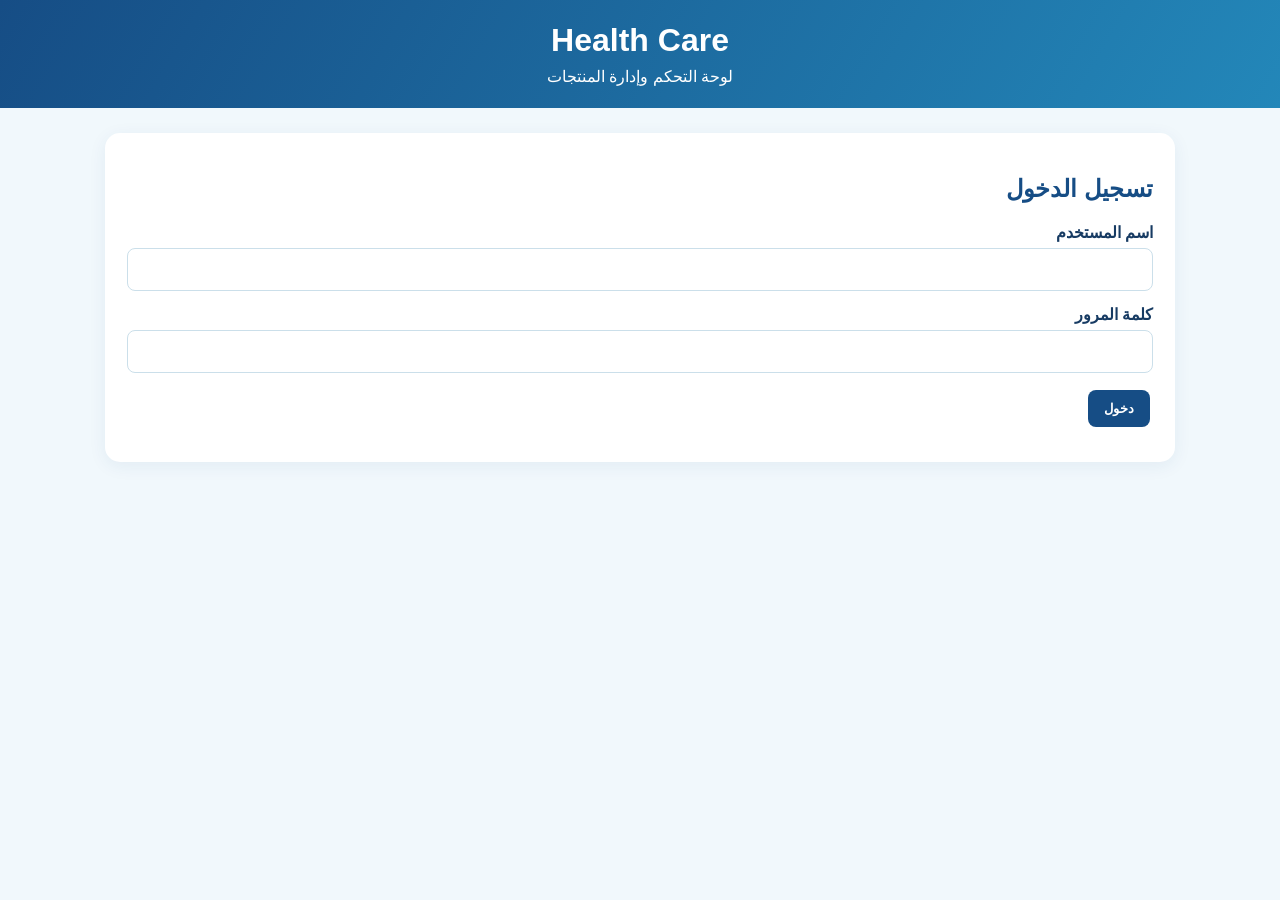
==== commit 72dd3497: "Update admin.html" ====
--- a/admin.html
+++ b/admin.html
@@ -1,493 +1,385 @@
+
 <!DOCTYPE html>
 <html lang="ar" dir="rtl">
 <head>
-  <meta charset="UTF-8" />
-  <meta name="viewport" content="width=device-width, initial-scale=1.0" />
-  <title>لوحة الإدارة | Health Care</title>
-  <link rel="preconnect" href="https://fonts.googleapis.com">
-  <link rel="preconnect" href="https://fonts.gstatic.com" crossorigin>
-  <link href="https://fonts.googleapis.com/css2?family=Cairo:wght@400;500;600;700;800&display=swap" rel="stylesheet">
-  <style>
-    :root {
-      --primary: #164d85;
-      --primary-dark: #0d365f;
-      --secondary: #e53935;
-      --secondary-dark: #c62828;
-      --soft-blue: #ebf8ff;
-      --soft-bg: #f4fbff;
-      --white: #ffffff;
-      --text: #173b63;
-      --muted: #55789b;
-      --border: #d7ebf6;
-    }
-
-    * { box-sizing: border-box; margin: 0; padding: 0; }
-    body {
-      font-family: "Cairo", sans-serif;
-      background: var(--soft-bg);
-      color: var(--text);
-      direction: rtl;
-      line-height: 1.8;
-    }
-
-    .login-container {
-      min-height: 100vh;
-      display: flex;
-      align-items: center;
-      justify-content: center;
-      background: linear-gradient(135deg, var(--primary), var(--secondary));
-      padding: 20px;
-    }
-
-    .login-box {
-      width: 100%;
-      max-width: 420px;
-      background: var(--white);
-      border-radius: 18px;
-      padding: 34px 28px;
-      box-shadow: 0 20px 40px rgba(0, 0, 0, 0.18);
-    }
-
-    .login-box h1 {
-      color: var(--primary);
-      text-align: center;
-      margin-bottom: 24px;
-      font-size: 28px;
-    }
-
-    .form-group {
-      margin-bottom: 18px;
-    }
-
-    .form-group label {
-      display: block;
-      margin-bottom: 8px;
-      color: var(--primary);
-      font-weight: 700;
-    }
-
-    .form-group input,
-    .form-group textarea,
-    .form-group select {
-      width: 100%;
-      padding: 12px 14px;
-      border-radius: 10px;
-      border: 1px solid var(--border);
-      font-size: 15px;
-      font-family: "Cairo", sans-serif;
-      outline: none;
-    }
-
-    .form-group input:focus,
-    .form-group textarea:focus,
-    .form-group select:focus {
-      border-color: var(--primary);
-      box-shadow: 0 0 0 4px rgba(22, 77, 133, 0.08);
-    }
-
-    .form-group textarea {
-      min-height: 90px;
-      resize: vertical;
-    }
-
-    .login-btn,
-    .btn {
-      border: none;
-      border-radius: 10px;
-      padding: 12px 18px;
-      font-family: "Cairo", sans-serif;
-      font-weight: 700;
-      cursor: pointer;
-      transition: 0.2s ease;
-    }
-
-    .login-btn {
-      width: 100%;
-      background: linear-gradient(135deg, var(--primary), var(--primary-dark));
-      color: var(--white);
-      font-size: 16px;
-      margin-top: 10px;
-    }
-
-    .login-btn:hover { transform: translateY(-2px); }
-
-    .error {
-      color: var(--secondary);
-      font-weight: 700;
-      text-align: center;
-      margin-top: 12px;
-      min-height: 22px;
-    }
-
-    .admin-panel {
-      display: none;
-      max-width: 1300px;
-      margin: 0 auto;
-      padding: 28px 18px 50px;
-    }
-
-    .topbar {
-      display: flex;
-      justify-content: space-between;
-      align-items: center;
-      background: var(--white);
-      border-radius: 16px;
-      box-shadow: 0 8px 24px rgba(0,0,0,0.06);
-      padding: 20px 24px;
-      margin-bottom: 22px;
-      flex-wrap: wrap;
-      gap: 10px;
-    }
-
-    .topbar h2 {
-      color: var(--primary);
-      font-size: 24px;
-    }
-
-    .topbar-actions {
-      display: flex;
-      gap: 10px;
-      align-items: center;
-    }
-
-    .logout-btn {
-      background: var(--secondary);
-      color: var(--white);
-      padding: 12px 20px;
-    }
-
-    .logout-btn:hover {
-      background: var(--secondary-dark);
-    }
-
-    .tabs {
-      display: flex;
-      flex-wrap: wrap;
-      gap: 12px;
-      margin-bottom: 20px;
-    }
-
-    .tab-btn {
-      background: var(--white);
-      border: 1px solid var(--border);
-      border-radius: 10px;
-      color: var(--primary);
-      font-weight: 700;
-      cursor: pointer;
-      padding: 10px 16px;
-      transition: 0.2s ease;
-    }
-
-    .tab-btn.active {
-      background: #eef3ff;
-      border-color: #bad0ff;
-    }
-
-    .panel {
-      display: none;
-      background: var(--white);
-      box-shadow: 0 8px 24px rgba(0,0,0,0.06);
-      border-radius: 16px;
-      padding: 26px;
-    }
-
-    .panel.active { display: block; }
-
-    .panel h3 {
-      color: var(--primary);
-      margin-bottom: 18px;
-    }
-
-    .grid {
-      display: grid;
-      grid-template-columns: repeat(2, minmax(0, 1fr));
-      gap: 18px;
-    }
-
-    .grid .full {
-      grid-column: 1 / -1;
-    }
-
-    .actions {
-      display: flex;
-      justify-content: flex-end;
-      gap: 10px;
-      margin-top: 18px;
-      flex-wrap: wrap;
-    }
-
-    .btn-primary {
-      background: var(--primary);
-      color: var(--white);
-    }
-
-    .btn-primary:hover {
-      background: var(--primary-dark);
-    }
-
-    .btn-danger {
-      background: var(--secondary);
-      color: var(--white);
-    }
-
-    .btn-danger:hover {
-      background: var(--secondary-dark);
-    }
-
-    .btn-secondary {
-      background: #edf1f5;
-      color: var(--text);
-    }
-
-    .btn-success {
-      background: #20b26b;
-      color: var(--white);
-    }
-
-    table {
-      width: 100%;
-      border-collapse: collapse;
-      margin-top: 12px;
-    }
-
-    th, td {
-      text-align: right;
-      padding: 12px 10px;
-      border-bottom: 1px solid #eff3f8;
-      vertical-align: top;
-    }
-
-    th {
-      background: #f4f8ff;
-      color: var(--primary);
-      font-weight: 700;
-    }
-
-    img.product-thumb {
-      width: 72px;
-      height: 72px;
-      object-fit: cover;
-      border-radius: 10px;
-    }
-
-    .mini-actions {
-      display: flex;
-      gap: 8px;
-      flex-wrap: wrap;
-    }
-
-    .mini-actions .btn {
-      font-size: 12px;
-      padding: 8px 12px;
-    }
-
-    .toast {
-      display: none;
-      background: #ecfdf5;
-      color: #065f46;
-      border: 1px solid #a7f3d0;
-      border-radius: 10px;
-      padding: 12px 14px;
-      margin-bottom: 18px;
-      font-weight: 700;
-    }
-
-    .toast.show {
-      display: block;
-    }
-
-    .modal {
-      display: none;
-      position: fixed;
-      inset: 0;
-      background: rgba(0,0,0,0.5);
-      z-index: 1000;
-      align-items: center;
-      justify-content: center;
-      padding: 20px;
-    }
-
-    .modal.show {
-      display: flex;
-    }
-
-    .modal-content {
-      background: var(--white);
-      border-radius: 18px;
-      padding: 24px;
-      width: min(600px, 100%);
-      max-height: 90vh;
-      overflow-y: auto;
-    }
-
-    .empty-state {
-      padding: 30px;
-      text-align: center;
-      color: var(--muted);
-    }
-
-    @media (max-width: 700px) {
-      .grid {
-        grid-template-columns: 1fr;
-      }
-      .topbar {
-        flex-direction: column;
-        align-items: flex-start;
-      }
-      .topbar-actions {
-        flex-direction: column;
-        width: 100%;
-      }
-      .topbar-actions .btn {
-        width: 100%;
-      }
-    }
-  </style>
+<meta charset="UTF-8">
+<meta name="viewport" content="width=device-width, initial-scale=1">
+<title>لوحة تحكم Health Care</title>
+<style>
+*{box-sizing:border-box}
+body{margin:0;font-family:Arial,sans-serif;background:#f1f8fc;color:#173b63}
+header{background:linear-gradient(120deg,#164d85,#2387b9);color:white;padding:22px;text-align:center}
+header h1{margin:0 0 8px}
+.container{max-width:1100px;margin:25px auto;padding:0 15px}
+.card{background:white;padding:22px;border-radius:15px;margin-bottom:20px;box-shadow:0 4px 18px #164d8512}
+input,select,textarea{width:100%;padding:12px;margin:6px 0 14px;border:1px solid #cbdfea;border-radius:8px;font-size:15px}
+label{font-weight:bold}
+button{border:0;border-radius:8px;padding:11px 16px;cursor:pointer;font-weight:bold;margin:3px}
+.primary{background:#164d85;color:white}
+.danger{background:#e53935;color:white}
+.secondary{background:#e8f4fb;color:#164d85}
+.green{background:#16865a;color:white}
+.grid{display:grid;grid-template-columns:1fr 1fr;gap:12px}
+.full{grid-column:1/-1}
+table{width:100%;border-collapse:collapse;min-width:650px}
+th,td{padding:12px;border-bottom:1px solid #e4edf3;text-align:right}
+th{background:#eaf5fc}
+img.thumb{width:55px;height:55px;object-fit:cover;border-radius:7px}
+.table-wrap{overflow-x:auto}
+.hidden{display:none!important}
+.notice{padding:12px;background:#eaf7ef;border-radius:8px;margin-bottom:12px}
+.error{color:#d52222;margin:10px 0}
+.top-actions{display:flex;gap:8px;flex-wrap:wrap}
+h2{color:#164d85}
+@media(max-width:600px){.grid{grid-template-columns:1fr}.full{grid-column:auto}.card{padding:15px}}
+</style>
 </head>
 <body>
 
-  <!-- LOGIN FORM -->
-  <div class="login-container" id="loginWrap">
-    <div class="login-box">
-      <h1>لوحة الإدارة</h1>
-      <div class="form-group">
-        <label>اسم المستخدم</label>
-        <input id="adminUsername" type="text" placeholder="admin" />
+<header>
+  <h1>Health Care</h1>
+  <div>لوحة التحكم وإدارة المنتجات</div>
+</header>
+
+<div class="container">
+
+  <section class="card" id="loginBox">
+    <h2>تسجيل الدخول</h2>
+    <form id="loginForm">
+      <label for="username">اسم المستخدم</label>
+      <input id="username" autocomplete="username" required>
+      <label for="password">كلمة المرور</label>
+      <input id="password" type="password" autocomplete="current-password" required>
+      <button class="primary" type="submit">دخول</button>
+      <p class="error" id="loginError"></p>
+    </form>
+  </section>
+
+  <main id="dashboard" class="hidden">
+    <div class="card">
+      <h2>إدارة المتجر</h2>
+      <div class="top-actions">
+        <button class="secondary" id="exportBtn">تصدير نسخة احتياطية</button>
+        <button class="secondary" id="importBtn">استيراد نسخة احتياطية</button>
+        <button class="danger" id="logoutBtn">تسجيل الخروج</button>
       </div>
-      <div class="form-group">
-        <label>كلمة المرور</label>
-        <input id="adminPassword" type="password" placeholder="أدخل كلمة المرور" />
+      <input type="file" id="importFile" accept=".json" class="hidden">
+      <p id="status" class="notice">يمكنك إضافة المنتجات وتعديلها وحذفها.</p>
+    </div>
+
+    <section class="card">
+      <h2 id="formTitle">إضافة منتج جديد</h2>
+      <form id="productForm">
+        <input type="hidden" id="productId">
+        <div class="grid">
+          <div>
+            <label for="name">اسم المنتج</label>
+            <input id="name" required>
+          </div>
+          <div>
+            <label for="price">السعر بالجنيه</label>
+            <input id="price" type="number" min="0" step="0.01" required>
+          </div>
+          <div>
+            <label for="category">القسم</label>
+            <select id="category" required>
+              <option value="health">الرعاية الصحية</option>
+              <option value="science">مستلزمات الكليات العلمية</option>
+              <option value="laboratory">مستلزمات معامل التحاليل الطبية</option>
+            </select>
+          </div>
+          <div>
+            <label for="icon">رمز المنتج (اختياري)</label>
+            <input id="icon" placeholder="🔬">
+          </div>
+          <div class="full">
+            <label for="description">وصف المنتج</label>
+            <textarea id="description" rows="3"></textarea>
+          </div>
+          <div class="full">
+            <label for="image">رابط صورة المنتج</label>
+            <input id="image" type="url" placeholder="https://example.com/image.jpg">
+          </div>
+        </div>
+        <button class="primary" type="submit" id="saveBtn">إضافة المنتج</button>
+        <button class="secondary" type="button" id="cancelBtn">إلغاء التعديل</button>
+      </form>
+    </section>
+
+    <section class="card">
+      <h2>المنتجات الحالية</h2>
+      <label for="filter">عرض قسم محدد</label>
+      <select id="filter">
+        <option value="all">كل الأقسام</option>
+        <option value="health">الرعاية الصحية</option>
+        <option value="science">الكليات العلمية</option>
+        <option value="laboratory">معامل التحاليل الطبية</option>
+      </select>
+      <div class="table-wrap">
+        <table>
+          <thead>
+            <tr>
+              <th>الصورة</th>
+              <th>المنتج</th>
+              <th>القسم</th>
+              <th>السعر</th>
+              <th>الإجراءات</th>
+            </tr>
+          </thead>
+          <tbody id="productsList"></tbody>
+        </table>
       </div>
-      <button class="btn login-btn" onclick="loginAdmin()">دخول</button>
-      <div id="loginError" class="error"></div>
-    </div>
-  </div>
-
-  <!-- ADMIN PANEL -->
-  <div class="admin-panel" id="adminPanel">
-    <div class="topbar">
-      <h2>Health Care | إدارة المنتجات</h2>
-      <div class="topbar-actions">
-        <button class="btn btn-secondary" onclick="changePassword()">تغيير كلمة المرور</button>
-        <button class="btn logout-btn" onclick="logoutAdmin()">تسجيل الخروج</button>
-      </div>
-    </div>
-
-    <div id="toast" class="toast"></div>
-
-    <div class="tabs">
-      <button class="tab-btn active" data-tab="add">➕ إضافة منتج</button>
-      <button class="tab-btn" data-tab="manage">📋 إدارة المنتجات</button>
-      <button class="tab-btn" data-tab="backup">💾 نسخ احتياطي</button>
-    </div>
-
-    <!-- ADD PRODUCT TAB -->
-    <div id="addPanel" class="panel active">
-      <h3>إضافة منتج جديد</h3>
-      <form id="addProductForm">
-        <div class="grid">
-          <div class="form-group">
-            <label>اسم المنتج</label>
-            <input type="text" id="productName" required />
-          </div>
-
-          <div class="form-group">
-            <label>السعر</label>
-            <input type="number" id="productPrice" min="0" required />
-          </div>
-
-          <div class="form-group">
-            <label>الفئة</label>
-            <select id="productCategory" required>
-              <option value="">اختر الفئة</option>
-              <option value="health">الرعاية الصحية</option>
-              <option value="science">الكليات العلمية</option>
-              <option value="laboratory">معامل التحاليل الطبية</option>
-            </select>
-          </div>
-
-          <div class="form-group">
-            <label>رمز المنتج</label>
-            <input type="text" id="productIcon" maxlength="2" required />
-          </div>
-
-          <div class="form-group full">
-            <label>الوصف</label>
-            <textarea id="productDescription" required></textarea>
-          </div>
-
-          <div class="form-group full">
-            <label>رابط الصورة</label>
-            <input type="url" id="productImage" required />
-          </div>
-        </div>
-
-        <div class="actions">
-          <button type="button" class="btn btn-secondary" onclick="resetAddForm()">مسح</button>
-          <button type="submit" class="btn btn-primary">إضافة المنتج</button>
-        </div>
-      </form>
-    </div>
-
-    <!-- MANAGE PRODUCTS TAB -->
-    <div id="managePanel" class="panel">
-      <h3>إدارة المنتجات</h3>
-      <div id="productsTableContainer"></div>
-    </div>
-
-    <!-- BACKUP TAB -->
-    <div id="backupPanel" class="panel">
-      <h3>النسخ الاحتياطي</h3>
-      <div class="actions">
-        <button class="btn btn-success" onclick="exportProducts()">📥 تصدير JSON</button>
-        <button class="btn btn-secondary" onclick="document.getElementById('importInput').click()">📤 استيراد JSON</button>
-        <button class="btn btn-danger" onclick="resetToDefaultProducts()">🔄 إعادة تعيين</button>
-      </div>
-      <input type="file" id="importInput" style="display:none" accept=".json" onchange="importProducts(event)" />
-    </div>
-  </div>
-
-  <!-- EDIT MODAL -->
-  <div id="editModal" class="modal">
-    <div class="modal-content">
-      <h3>تعديل المنتج</h3>
-      <form id="editProductForm">
-        <input type="hidden" id="editProductId" />
-
-        <div class="form-group">
-          <label>اسم المنتج</label>
-          <input type="text" id="editProductName" required />
-        </div>
-
-        <div class="form-group">
-          <label>السعر</label>
-          <input type="number" id="editProductPrice" min="0" required />
-        </div>
-
-        <div class="form-group">
-          <label>الوصف</label>
-          <textarea id="editProductDescription" required></textarea>
-        </div>
-
-        <div class="form-group">
-          <label>رمز المنتج</label>
-          <input type="text" id="editProductIcon" maxlength="2" required />
-        </div>
-
-        <div class="form-group">
-          <label>رابط الصورة</label>
-          <input type="url" id="editProductImage" required />
-        </div>
-
-        <div class="actions">
-          <button type="button" class="btn btn-danger" onclick="deleteFromModal()">🗑️ حذف المنتج</button>
-          <button type="button" class="btn btn-secondary" onclick="closeEditModal()">إلغاء</button>
-          <button type="submit" class="btn btn-primary">حفظ التغييرات</button>
-        </div>
-      </form>
-    </div>
-  </div>
-
-  <script src="admin.js"></script>
+      <p id="emptyMessage" class="hidden">لا توجد منتجات في هذا القسم.</p>
+    </section>
+  </main>
+</div>
+
+<script>
+"use strict";
+
+const USERNAME = "admin";
+const PASSWORD = "healthcare";
+const STORAGE_KEY = "healthCareProducts";
+
+const categoryNames = {
+  health: "الرعاية الصحية",
+  science: "الكليات العلمية",
+  laboratory: "معامل التحاليل الطبية"
+};
+
+const initialProducts = {
+  health: [
+    {id:1,name:"كمادات حرارية",price:45,icon:"🧊",image:"https://images.unsplash.com/photo-1576091160550-2173dba999ef?auto=format&fit=crop&w=400&q=80",description:"كمادات للاستخدام المنزلي",category:"health"},
+    {id:2,name:"مقياس ضغط",price:180,icon:"🩺",image:"https://images.unsplash.com/photo-1584515933487-779824d29309?auto=format&fit=crop&w=400&q=80",description:"قياس الضغط المنزلي",category:"health"}
+  ],
+  science: [
+    {id:5,name:"مجهر صغير",price:220,icon:"🔬",image:"https://images.unsplash.com/photo-1532187863486-abf9dbad1b69?auto=format&fit=crop&w=400&q=80",description:"للمختبرات التعليمية",category:"science"}
+  ],
+  laboratory: [
+    {id:9,name:"قمع زجاجي",price:70,icon:"🧫",image:"https://images.unsplash.com/photo-1532094349884-543bc11b234d?auto=format&fit=crop&w=400&q=80",description:"أداة للمختبرات الطبية",category:"laboratory"}
+  ]
+};
+
+const $ = id => document.getElementById(id);
+
+function readProducts() {
+  try {
+    const saved = localStorage.getItem(STORAGE_KEY);
+    if (!saved) {
+      localStorage.setItem(STORAGE_KEY, JSON.stringify(initialProducts));
+      return structuredClone(initialProducts);
+    }
+
+    const data = JSON.parse(saved);
+    if (!data || typeof data !== "object" || Array.isArray(data)) {
+      throw new Error("Invalid product data");
+    }
+
+    for (const key of Object.keys(categoryNames)) {
+      if (!Array.isArray(data[key])) data[key] = [];
+    }
+    return data;
+  } catch (error) {
+    alert("تعذر قراءة المنتجات. احتفظي بنسخة احتياطية قبل أي تعديل.");
+    return {health:[],science:[],laboratory:[]};
+  }
+}
+
+function saveProducts(data) {
+  try {
+    localStorage.setItem(STORAGE_KEY, JSON.stringify(data));
+    return true;
+  } catch (error) {
+    alert("تعذر حفظ البيانات في المتصفح.");
+    return false;
+  }
+}
+
+function allProducts(data) {
+  return Object.values(data).flat();
+}
+
+function escapeHTML(value) {
+  return String(value ?? "").replace(/[&<>"']/g, char => ({
+    "&":"&amp;","<":"&lt;",">":"&gt;",'"':"&quot;","'":"&#39;"
+  })[char]);
+}
+
+function showStatus(message) {
+  $("status").textContent = message;
+}
+
+function renderProducts() {
+  const data = readProducts();
+  const filter = $("filter").value;
+  const products = allProducts(data).filter(product =>
+    filter === "all" || product.category === filter
+  );
+
+  $("productsList").innerHTML = products.map(product => `
+    <tr>
+      <td>${product.image ? `<img class="thumb" src="${escapeHTML(product.image)}" alt="">` : "—"}</td>
+      <td>${escapeHTML(product.name)}</td>
+      <td>${escapeHTML(categoryNames[product.category] || product.category)}</td>
+      <td>${escapeHTML(product.price)} ج.م</td>
+      <td>
+        <button class="primary" data-edit="${Number(product.id)}">تعديل</button>
+        <button class="danger" data-delete="${Number(product.id)}">حذف</button>
+      </td>
+    </tr>
+  `).join("");
+
+  $("emptyMessage").classList.toggle("hidden", products.length > 0);
+}
+
+$("loginForm").addEventListener("submit", event => {
+  event.preventDefault();
+
+  if ($("username").value.trim() === USERNAME &&
+      $("password").value === PASSWORD) {
+    $("loginBox").classList.add("hidden");
+    $("dashboard").classList.remove("hidden");
+    $("loginError").textContent = "";
+    renderProducts();
+  } else {
+    $("loginError").textContent = "اسم المستخدم أو كلمة المرور غير صحيحة.";
+  }
+});
+
+$("logoutBtn").addEventListener("click", () => {
+  $("dashboard").classList.add("hidden");
+  $("loginBox").classList.remove("hidden");
+  $("password").value = "";
+});
+
+function resetForm() {
+  $("productForm").reset();
+  $("productId").value = "";
+  $("formTitle").textContent = "إضافة منتج جديد";
+  $("saveBtn").textContent = "إضافة المنتج";
+}
+
+$("cancelBtn").addEventListener("click", resetForm);
+$("filter").addEventListener("change", renderProducts);
+
+$("productForm").addEventListener("submit", event => {
+  event.preventDefault();
+
+  const data = readProducts();
+  const id = $("productId").value;
+  const category = $("category").value;
+  const product = {
+    id: id ? Number(id) : Date.now(),
+    name: $("name").value.trim(),
+    price: Number($("price").value),
+    category,
+    icon: $("icon").value.trim() || "📦",
+    description: $("description").value.trim(),
+    image: $("image").value.trim()
+  };
+
+  if (!product.name || !Number.isFinite(product.price) || product.price < 0) {
+    showStatus("راجعي اسم المنتج والسعر.");
+    return;
+  }
+
+  if (id) {
+    let found = false;
+    for (const key of Object.keys(categoryNames)) {
+      data[key] = data[key].filter(item => {
+        if (Number(item.id) === Number(id)) {
+          found = true;
+          return false;
+        }
+        return true;
+      });
+    }
+    if (!found) {
+      showStatus("لم يتم العثور على المنتج.");
+      return;
+    }
+  }
+
+  data[category].push(product);
+
+  if (saveProducts(data)) {
+    resetForm();
+    renderProducts();
+    showStatus(id ? "تم تحديث المنتج محليًا." : "تمت إضافة المنتج محليًا.");
+  }
+});
+
+$("productsList").addEventListener("click", event => {
+  const editButton = event.target.closest("[data-edit]");
+  const deleteButton = event.target.closest("[data-delete]");
+  if (!editButton && !deleteButton) return;
+
+  const id = Number((editButton || deleteButton).dataset[
+    editButton ? "edit" : "delete"
+  ]);
+  const data = readProducts();
+  const product = allProducts(data).find(item => Number(item.id) === id);
+  if (!product) return;
+
+  if (editButton) {
+    $("productId").value = product.id;
+    $("name").value = product.name || "";
+    $("price").value = product.price;
+    $("category").value = product.category;
+    $("icon").value = product.icon || "";
+    $("description").value = product.description || "";
+    $("image").value = product.image || "";
+    $("formTitle").textContent = "تعديل المنتج";
+    $("saveBtn").textContent = "حفظ التعديلات";
+    window.scrollTo({top:0,behavior:"smooth"});
+  }
+
+  if (deleteButton && confirm("هل تريدين حذف المنتج: " + product.name + "؟")) {
+    for (const key of Object.keys(categoryNames)) {
+      data[key] = data[key].filter(item => Number(item.id) !== id);
+    }
+    if (saveProducts(data)) {
+      renderProducts();
+      showStatus("تم حذف المنتج محليًا.");
+    }
+  }
+});
+
+$("exportBtn").addEventListener("click", () => {
+  const blob = new Blob(
+    [JSON.stringify(readProducts(), null, 2)],
+    {type:"application/json"}
+  );
+  const url = URL.createObjectURL(blob);
+  const link = document.createElement("a");
+  link.href = url;
+  link.download = "health-care-products.json";
+  link.click();
+  URL.revokeObjectURL(url);
+});
+
+$("importBtn").addEventListener("click", () => $("importFile").click());
+
+$("importFile").addEventListener("change", async event => {
+  const file = event.target.files[0];
+  if (!file) return;
+
+  try {
+    const data = JSON.parse(await file.text());
+    for (const key of Object.keys(categoryNames)) {
+      if (!Array.isArray(data[key])) {
+        throw new Error("Invalid category");
+      }
+    }
+    if (saveProducts(data)) {
+      renderProducts();
+      showStatus("تم استيراد المنتجات محليًا.");
+    }
+  } catch {
+    alert("الملف غير صالح أو لا يحتوي على الأقسام المطلوبة.");
+  }
+  event.target.value = "";
+});
+</script>
 </body>
 </html>
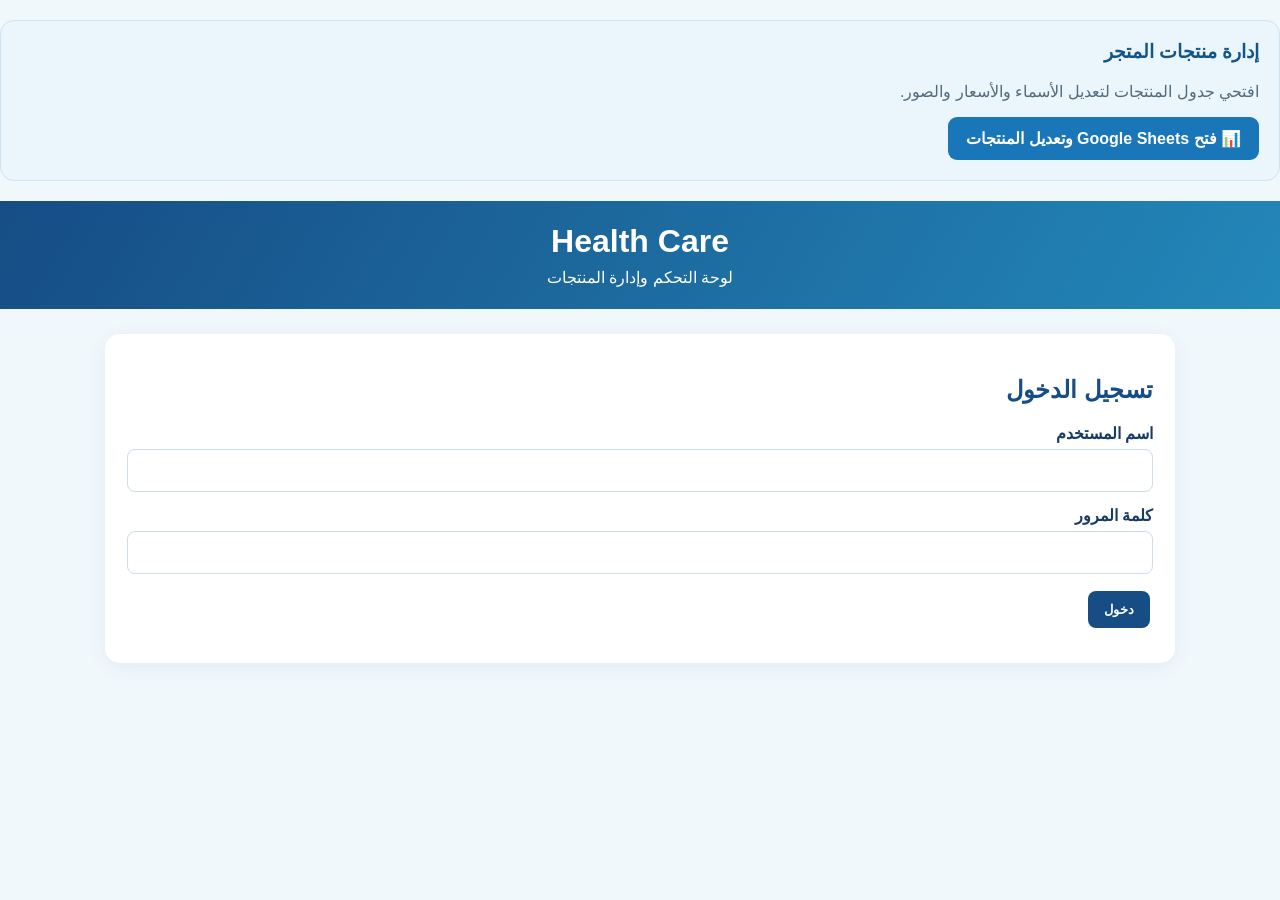
==== commit f1ba6868: "Update admin.html" ====
--- a/admin.html
+++ b/admin.html
@@ -36,6 +36,54 @@
 </head>
 <body>
 
+<div class="google-sheet-panel" dir="rtl">
+  <h3>إدارة منتجات المتجر</h3>
+  <p>افتحي جدول المنتجات لتعديل الأسماء والأسعار والصور.</p>
+
+  <a
+    href="PUT_YOUR_GOOGLE_SHEET_EDIT_LINK_HERE"
+    target="_blank"
+    rel="noopener noreferrer"
+    class="google-sheet-button"
+  >
+    📊 فتح Google Sheets وتعديل المنتجات
+  </a>
+</div>
+
+<style>
+.google-sheet-panel {
+  background: #eaf5fc;
+  border: 1px solid #cfe4f2;
+  border-radius: 14px;
+  padding: 20px;
+  margin: 20px 0;
+  font-family: Tahoma, Arial, sans-serif;
+}
+
+.google-sheet-panel h3 {
+  color: #12558a;
+  margin-top: 0;
+}
+
+.google-sheet-panel p {
+  color: #526b7d;
+}
+
+.google-sheet-button {
+  display: inline-block;
+  background: #1976b9;
+  color: white;
+  padding: 12px 18px;
+  border-radius: 9px;
+  text-decoration: none;
+  font-weight: bold;
+}
+
+.google-sheet-button:hover {
+  background: #12558a;
+}
+</style>
+
 <header>
   <h1>Health Care</h1>
   <div>لوحة التحكم وإدارة المنتجات</div>
